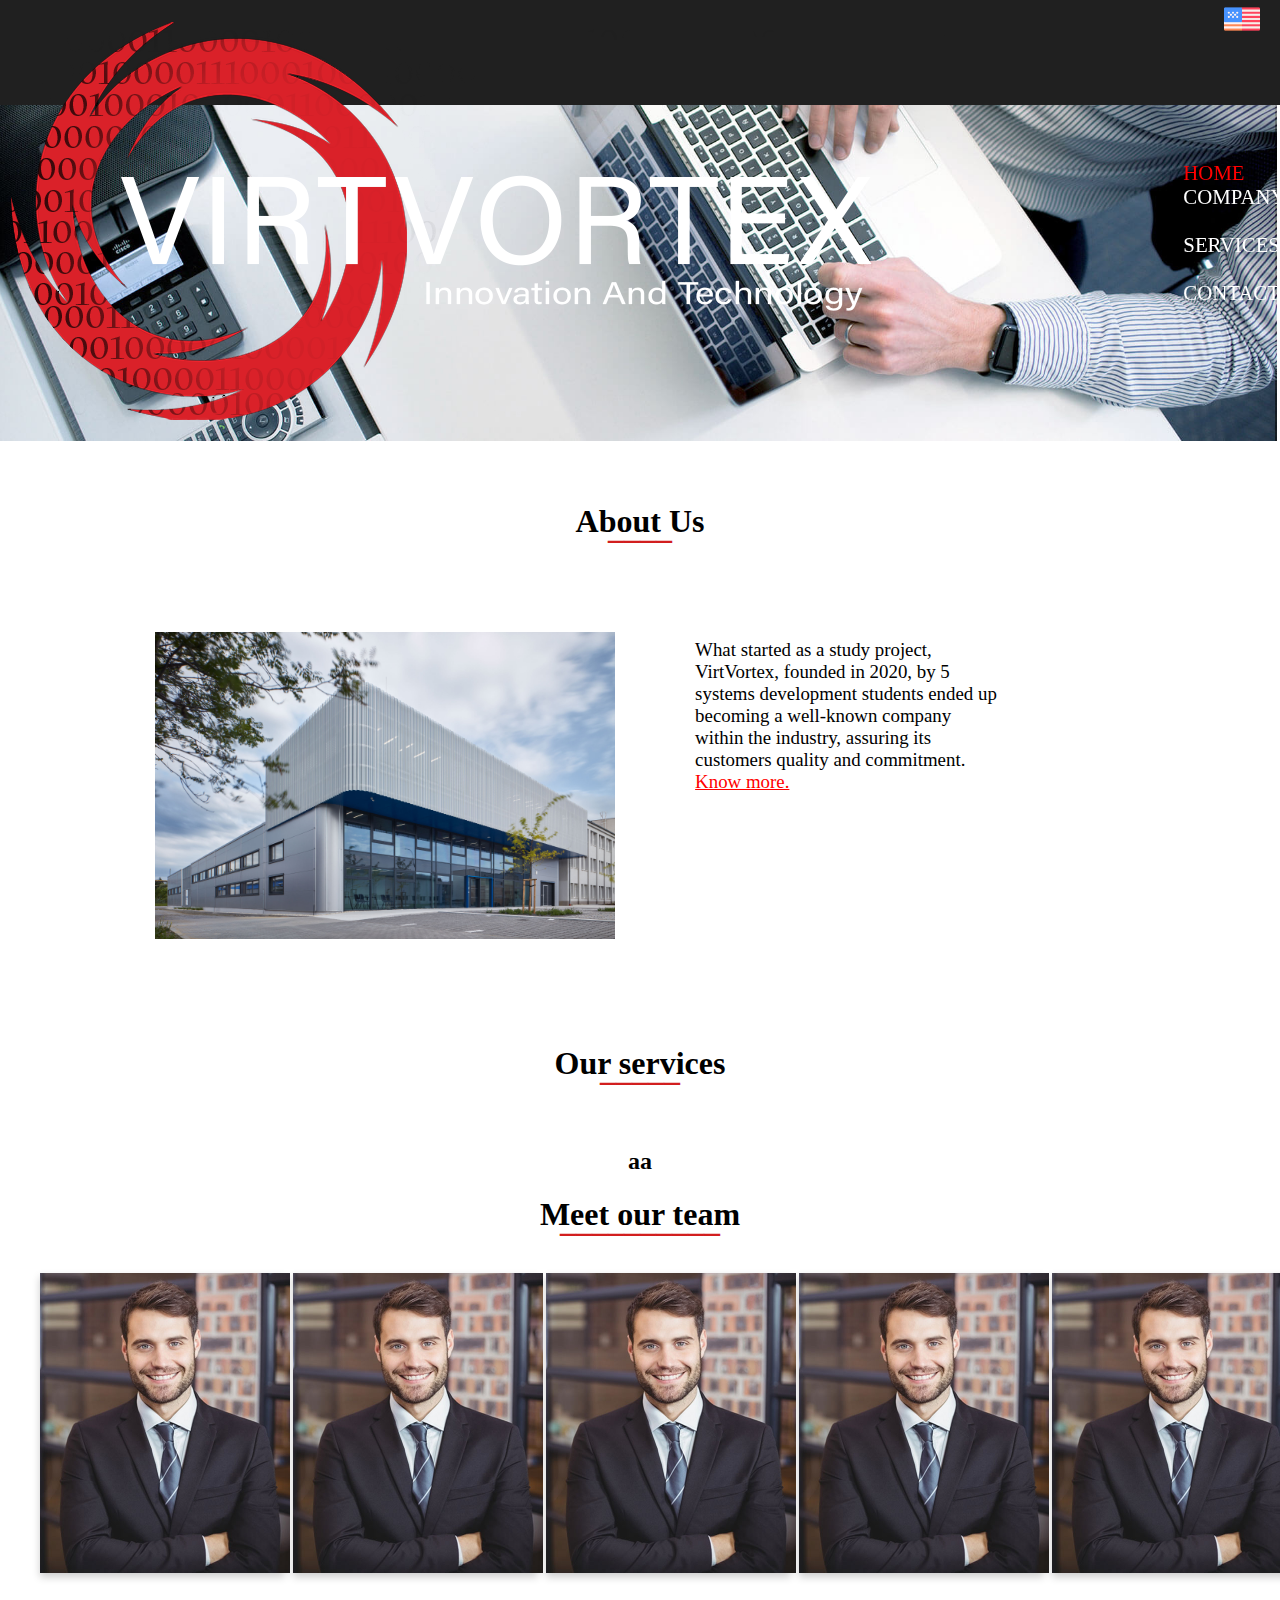
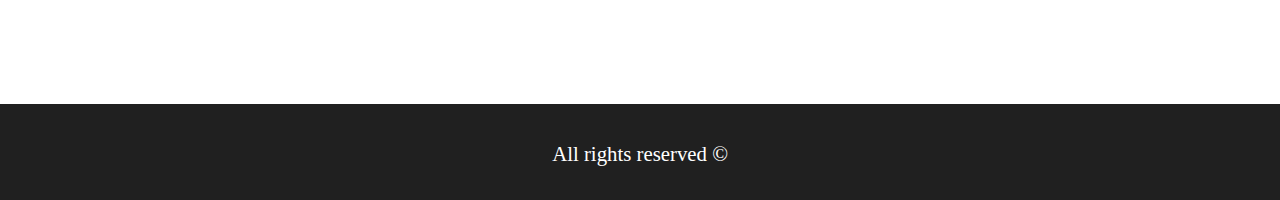
==== Site-da-Virtvortex-main/ingles/index.html @ 767a18a7 "Proporções ajustadas e bug fix" ====
<!doctype html>
<html lang="pt-br">

<head>
	<meta charset="UTF-8">
	<title>VirtVortexIT</title>
	<link rel="stylesheet" href="../css/style.css">
	<style>
	.flip-card {
  background-color: transparent;
  width: 245px;
  height: 300px;
  perspective: 1000px;
}

.flip-card-inner {
  position: relative;
  width: 100%;
  height: 100%;
  text-align: center;
  transition: transform 0.6s;
  transform-style: preserve-3d;
  box-shadow: 0 4px 8px 0 rgba(0,0,0,0.2);
}

.flip-card:hover .flip-card-inner {
  transform: rotateY(180deg);
}

.flip-card-front, .flip-card-back {
  position: absolute;
  width: 100%;
  height: 100%;
  -webkit-backface-visibility: hidden;
  backface-visibility: hidden;
}

.flip-card-front {
  background-color: #bbb;
  color: black;
}

.flip-card-back {
  background-color: rgb(210, 30, 30);
  color: white;
  transform: rotateY(180deg);
}

.txtcard{
margin-top:20%;
margin-left:3%;
margin-right:3%;
}

.cargo{
font-size:130%;
}


#underline{
margin-top:-4.1%;
color:rgb(210, 30, 30);
}

#fakecompany{
width:125%;
margin-left:-45%;
margin-top:15%;
}
.tblsobre{
margin-left:24%;
width:55%;
border-bottom-width:3px;
border-color:rgba(0,0,0,0);
border-style:groove;
}

.txtsobre{
font-size:118%;
}

.link{
color:red;
}

.txtcenter{
text-align:center;
}

.tblcard{
text-align:center;
margin-left:2.3%;
margin-top:-5%;
}

	</style>
</head>
<body>
	<header>
		<a href="../index.html"><img id="eua" src="img/eua.png" alt="bandeira do eua"></a>
		<table id="tbl_header">
			<tbody>
				<tr>
					<td><img id="logo" src="img/logo_binário.png" alt="logo da VirtVortexIT"></td>
					<td id="espaço"></td>
					<td>
						<ul>
							<li><a class="pagecolor" href="index.html">HOME &nbsp;&nbsp;&nbsp;&nbsp;
								</a>
							</li>
							<li><a href="empresa.html">COMPANY &nbsp;&nbsp;&nbsp;&nbsp;
								</a></li>
							<li><a href="serviços.html">SERVICES &nbsp;&nbsp;&nbsp;&nbsp;
								</a></li>
							<li><a href="contato.html">CONTACT &nbsp;&nbsp;&nbsp;&nbsp;
								</a></li>
						</ul>
					</td>
				</tr>
			</tbody>
		</table>
	</header>
	<table>
		<img id="banner" src="img/banner.jpg" alt="cara mexendo no computador">
		</br></br></br>
		<center>
			<h1>About Us</h1>
			<h1 id="underline">____</h1>
			<table class="tblsobre">
			<tbody>
			<tr class="tblsobre">
	<td class="tblsobre"><img src="img/fake_company.jpg" id="fakecompany"></td>
	<td class="txtsobre">What started as a study project, VirtVortex, founded in
							2020, by 5 systems development students
							ended up becoming a well-known company within the industry, assuring its customers quality
							and
							commitment. <a class="link" href="empresa.html">Know more.</a> <br/><br/><br/><br/><br/></td>
						</td>
					</tr>
				</tbody>
				</center>
			</table>
			<br/>
		<br/>
		<br/>
		<br/>
		<h1 class="txtcenter">Our services</h1>
		<h1 class="txtcenter" id="underline">_____</h1>
		<br/>
		<h2 class="txtcenter">aa</h2>
		<h1 class="txtcenter">Meet our team</h1>
		<h1 class="txtcenter" id="underline">__________</h1>
		<br />
		<br />
		<br />
		<br />
		
			<table class="tblcard">
				<tbody>
					<tr>
						<td>
							<div class="flip-card">
								<div class="flip-card-inner">
									<div class="flip-card-front">
										<img src="img/teste.jpg" alt="Avatar" style="height:300px;">
									</div>
									<div class="flip-card-back">
										<h1 class="txtcard">João Victor</h1>
										<p class="txtcard cargo">Front-end</p>
										<p class="txtcard">Formed by Etec Profº Basilidies de Godoy in
											system development</p>
									</div>
								</div>
							</div>
						</td>
						<td />
						<td>
							<div class="flip-card">
								<div class="flip-card-inner">
									<div class="flip-card-front">
										<img src="img/teste.jpg" alt="Avatar" style="height:300px;">
									</div>
									<div class="flip-card-back">
										<h1 class="txtcard">Iago Rian</h1>
										<p class="txtcard cargo">Front-end</p>
										<p class="txtcard">Formed by Etec Profº Basilidies de Godoy in
											system development</p>
									</div>
								</div>
							</div>
						</td>
						<td />
						<td>
							<div class="flip-card">
								<div class="flip-card-inner">
									<div class="flip-card-front">
										<img src="img/teste.jpg" alt="Avatar" style="height:300px;">
									</div>
									<div class="flip-card-back">
										<h1 class="txtcard">Gabriel Souza</h1>
										<p class="txtcard cargo">Back-end</p>
										<p class="txtcard">Formed by Etec Profº Basilidies de Godoy in
											system development</p>
									</div>
								</div>
							</div>
						</td>
						<td />
						<td>
							<div class="flip-card">
								<div class="flip-card-inner">
									<div class="flip-card-front">
										<img src="img/teste.jpg" alt="Avatar" style="height:300px;">
									</div>
									<div class="flip-card-back">
										<h1 class="txtcard">Rodrigo Souza</h1>
										<p class="txtcard cargo">Back-end</p>
										<p class="txtcard">Formed by Etec Profº Basilidies de Godoy in
											system development</p>
									</div>
								</div>
							</div>
						</td>
						<td />
						<td>
							<div class="flip-card">
								<div class="flip-card-inner">
									<div class="flip-card-front">
										<img src="img/teste.jpg" alt="Avatar" style="height:300px;">
									</div>
									<div class="flip-card-back">
										<h1 class="txtcard">Karen Amanda</h1>
										<p class="txtcard cargo">Database</p>
										<p class="txtcard">Formed by Etec Profº Basilidies de Godoy in
											system development</p>
									</div>
								</div>
							</div>
						</td>
						<td />

					</tr>
				</tbody>
			</table>
		
		<footer>
			<div id="direitos">All rights reserved ©</div>
		</footer>
</body>

</html>
---- Site-da-Virtvortex-main/css/style.css ----
/*cabeçalho*/
header{
    width: 100%;
    height: 10%;
    padding: 0.6%;
    margin-top: 0%;
    margin-right: 0%;
    margin-left: 0%;
    top: 0%;
    left: 0%;
    position: fixed;
	background-color:#202020;
}

#espaço{
    width: 50%;
    height: 50%;
}
li{
    list-style:none;
    display:inline;
    font-size:130%;

}
ul li a:hover{
    color: rgb(255, 0, 0)
}
ul li a{
    text-decoration:none;
    color:white;
}
#tbl_header{
    margin-top: -1.9%;
}
.pagecolor{
    color: rgb(255, 0, 0)
}

/*imagens*/
#logo{
	margin-bottom:5%;
	height: 16%;
}
#banner{
    margin-left: -2%;
    width: 102.4%;
}
#brasil{
    margin-top: -0.5%;
    height: 40%;
    margin-left: 95%;
}
#eua{
    margin-top: -0.5%;
    height: 40%;
    margin-left: 95%;
}


.membrosft
{
	height:40%;
	
}
#fakecompany {
    width: 120%;
    margin-left: -45%;
    margin-top: 15%;
}

/*meio do corpo */
.tblsobre {
    width: 55%;
    border-bottom-width: 3px;
    border-color: rgba(0, 0, 0, 0);
    border-style: groove;
}

.txtsobre {
    font-size: 118%;
}

.link {
    color: red;
}

/*flip-card*/
.flip-card {
    background-color: transparent;
    width: 245px;
    height: 300px;
    perspective: 1000px;
}

.flip-card-inner {
    position: relative;
    width: 100%;
    height: 100%;
    text-align: center;
    transition: transform 0.6s;
    transform-style: preserve-3d;
    box-shadow: 0 4px 8px 0 rgba(0, 0, 0, 0.2);
}

.flip-card:hover .flip-card-inner {
    transform: rotateY(180deg);
}

.flip-card-back {
    position: absolute;
    width: 100%;
    height: 100%;
    -webkit-backface-visibility: hidden;
    backface-visibility: hidden;
}

.flip-card-front {
    background-color: #bbb;
    color: black;
}

.flip-card-back {
    background-color: rgb(210, 30, 30);
    color: white;
    transform: rotateY(180deg);
}

.txtcard {
    margin-top: 20%;
    margin-left: 3%;
    margin-right: 3%;
}

.cargo {
    font-size: 130%;
}

#underline {
    margin-top: -3.9%;
    color: rgb(210, 30, 30);
}
/*rodapé*/
footer{
    margin-top: 10%;
    width: 96.01%;
    height: 5%;
    padding: 2%;
    margin-right: 0%;
    margin-left: 0%;
    left: 0%;
    right: 0%;
    position: absolute;
    background-color: #202020;
    color: rgb(255, 255, 255);
    text-align: center;
}
#direitos{
    margin-top: 1%;
    font-size: 130%;
}
/*responsividade*/
@media screen and(min-width:0px) and (max-width:500px)
{
 
 header table{
     flex-direction: column;
 }
 table img{
     width:100%;
     height: 100%;
 }

 #espaço,td,ul,li{
    flex-direction: column;
    width:100%;
    font-size:20px;
 }
 
 img{
     width: 100%;
 }
}
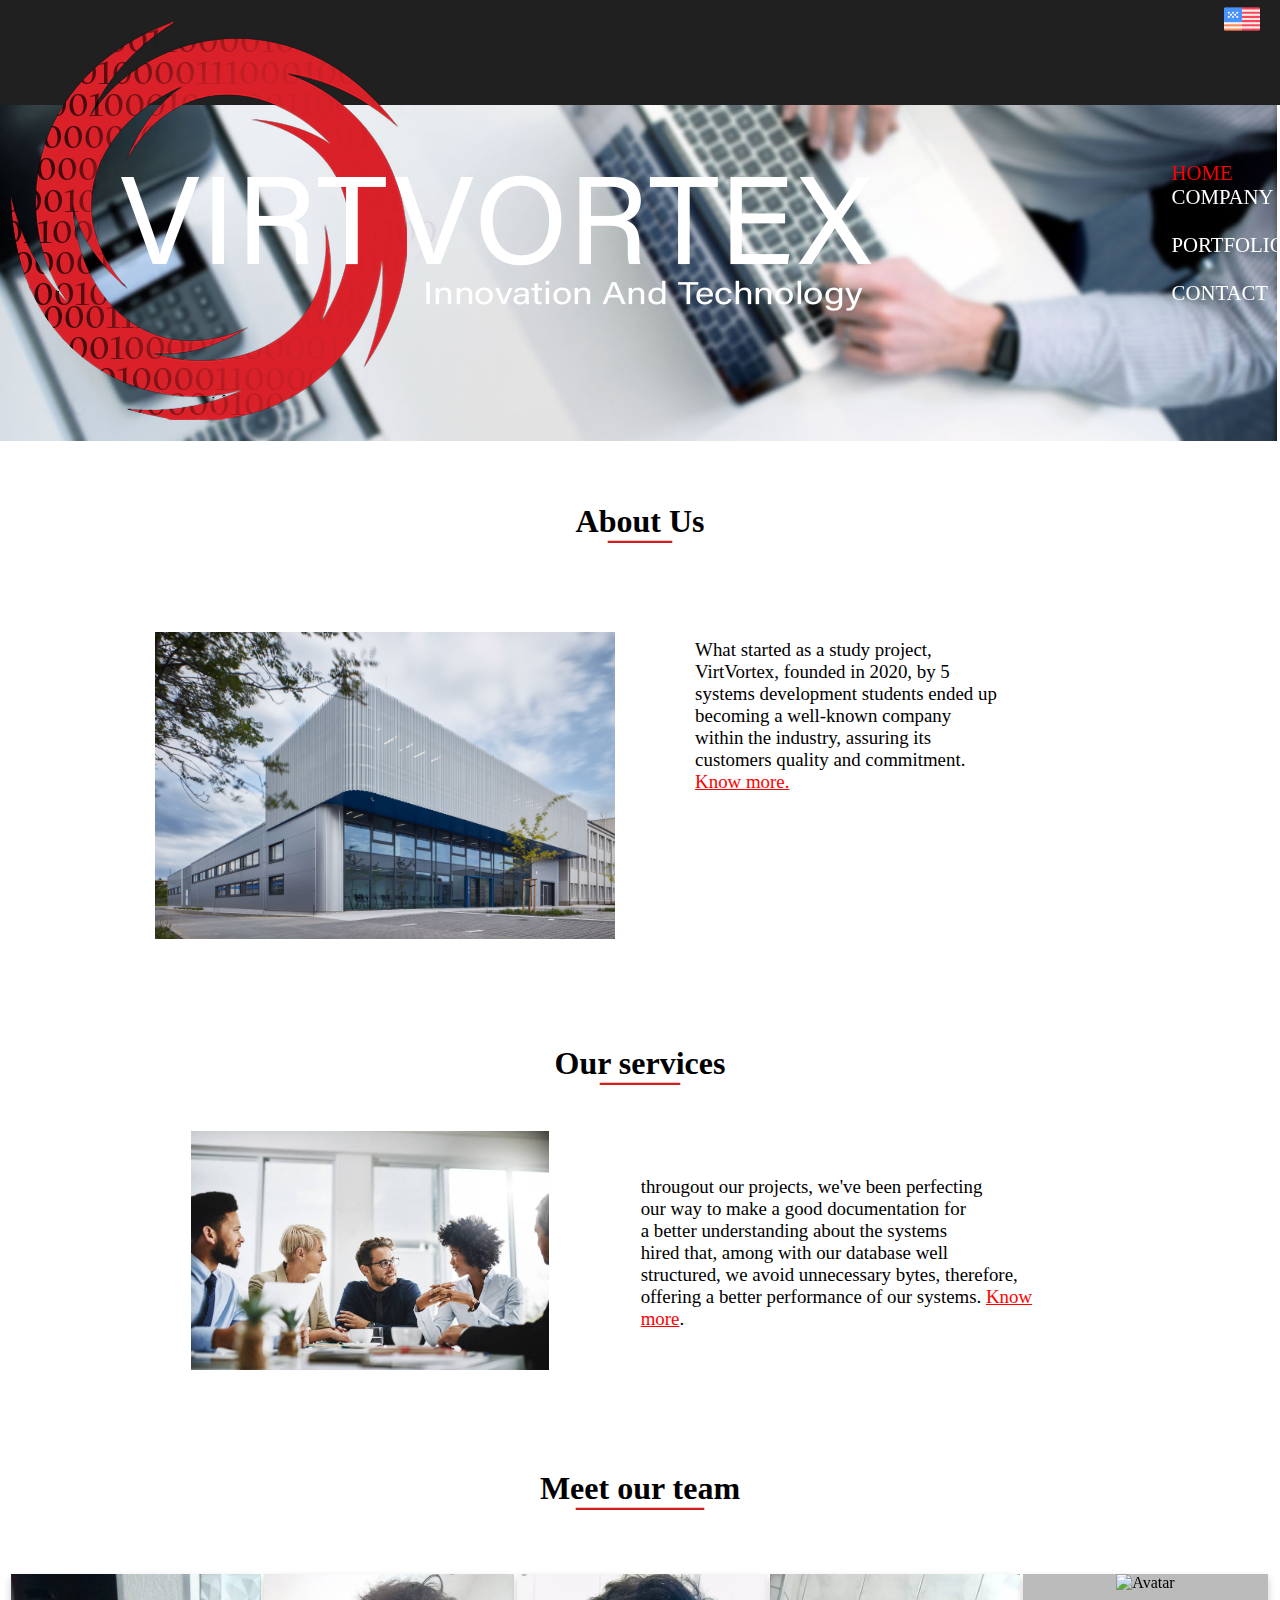
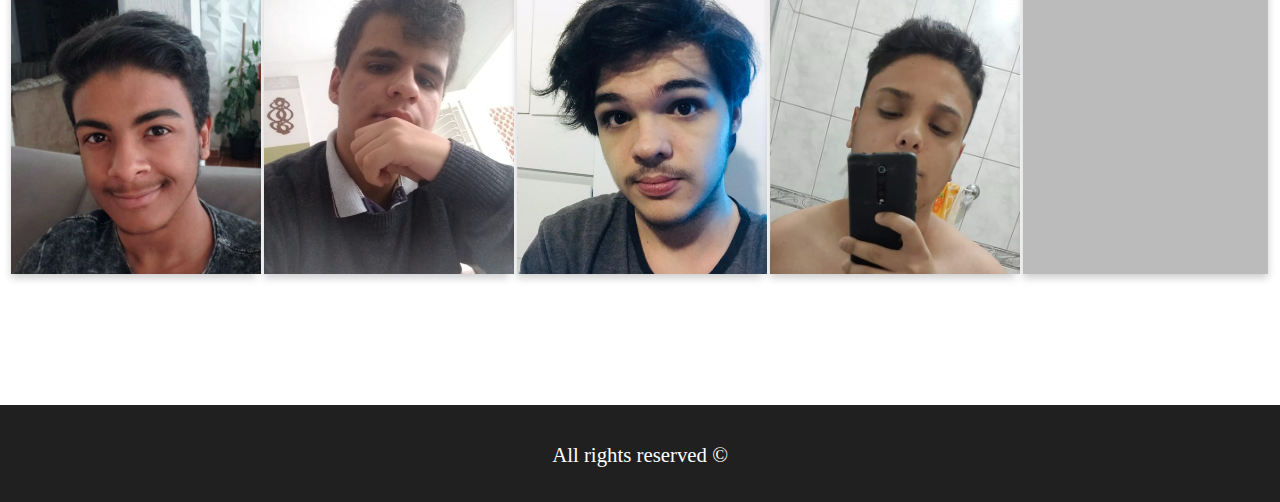
==== commit 068bbd62: "Site finalizado" ====
--- a/Site-da-Virtvortex-main/ingles/index.html
+++ b/Site-da-Virtvortex-main/ingles/index.html
@@ -83,15 +83,20 @@
 color:red;
 }
 
+#tblserv{
+width:55%;
+margin-left:12%;
+}
+
 .txtcenter{
 text-align:center;
 }
 
-.tblcard{
-text-align:center;
-margin-left:2.3%;
-margin-top:-5%;
-}
+#imgservhome{
+width:135%;
+margin-left:-68%;
+}
+
 
 	</style>
 </head>
@@ -110,7 +115,7 @@
 							</li>
 							<li><a href="empresa.html">COMPANY &nbsp;&nbsp;&nbsp;&nbsp;
 								</a></li>
-							<li><a href="serviços.html">SERVICES &nbsp;&nbsp;&nbsp;&nbsp;
+							<li><a href="serviços.html">PORTFOLIO &nbsp;&nbsp;&nbsp;&nbsp;
 								</a></li>
 							<li><a href="contato.html">CONTACT &nbsp;&nbsp;&nbsp;&nbsp;
 								</a></li>
@@ -147,101 +152,111 @@
 		<h1 class="txtcenter">Our services</h1>
 		<h1 class="txtcenter" id="underline">_____</h1>
 		<br/>
-		<h2 class="txtcenter">aa</h2>
-		<h1 class="txtcenter">Meet our team</h1>
-		<h1 class="txtcenter" id="underline">__________</h1>
-		<br />
-		<br />
-		<br />
-		<br />
-		
-			<table class="tblcard">
-				<tbody>
-					<tr>
-						<td>
-							<div class="flip-card">
-								<div class="flip-card-inner">
-									<div class="flip-card-front">
-										<img src="img/teste.jpg" alt="Avatar" style="height:300px;">
-									</div>
-									<div class="flip-card-back">
-										<h1 class="txtcard">João Victor</h1>
-										<p class="txtcard cargo">Front-end</p>
-										<p class="txtcard">Formed by Etec Profº Basilidies de Godoy in
-											system development</p>
-									</div>
-								</div>
-							</div>
-						</td>
-						<td />
-						<td>
-							<div class="flip-card">
-								<div class="flip-card-inner">
-									<div class="flip-card-front">
-										<img src="img/teste.jpg" alt="Avatar" style="height:300px;">
-									</div>
-									<div class="flip-card-back">
-										<h1 class="txtcard">Iago Rian</h1>
-										<p class="txtcard cargo">Front-end</p>
-										<p class="txtcard">Formed by Etec Profº Basilidies de Godoy in
-											system development</p>
-									</div>
-								</div>
-							</div>
-						</td>
-						<td />
-						<td>
-							<div class="flip-card">
-								<div class="flip-card-inner">
-									<div class="flip-card-front">
-										<img src="img/teste.jpg" alt="Avatar" style="height:300px;">
-									</div>
-									<div class="flip-card-back">
-										<h1 class="txtcard">Gabriel Souza</h1>
-										<p class="txtcard cargo">Back-end</p>
-										<p class="txtcard">Formed by Etec Profº Basilidies de Godoy in
-											system development</p>
-									</div>
-								</div>
-							</div>
-						</td>
-						<td />
-						<td>
-							<div class="flip-card">
-								<div class="flip-card-inner">
-									<div class="flip-card-front">
-										<img src="img/teste.jpg" alt="Avatar" style="height:300px;">
-									</div>
-									<div class="flip-card-back">
-										<h1 class="txtcard">Rodrigo Souza</h1>
-										<p class="txtcard cargo">Back-end</p>
-										<p class="txtcard">Formed by Etec Profº Basilidies de Godoy in
-											system development</p>
-									</div>
-								</div>
-							</div>
-						</td>
-						<td />
-						<td>
-							<div class="flip-card">
-								<div class="flip-card-inner">
-									<div class="flip-card-front">
-										<img src="img/teste.jpg" alt="Avatar" style="height:300px;">
-									</div>
-									<div class="flip-card-back">
-										<h1 class="txtcard">Karen Amanda</h1>
-										<p class="txtcard cargo">Database</p>
-										<p class="txtcard">Formed by Etec Profº Basilidies de Godoy in
-											system development</p>
-									</div>
-								</div>
-							</div>
-						</td>
-						<td />
-
-					</tr>
-				</tbody>
-			</table>
+		<center>
+		<table id="tblserv">
+			<tbody>
+			<tr>
+			<td>
+			<img id="imgservhome" src="img/meeting.jpg">
+			</td>
+			<td class="txtsobre">througout our projects, we've been perfecting<br/>our way to make a good documentation for<br/>
+a better understanding about the systems<br/> hired that, among with our database well<br/> structured, 
+we avoid unnecessary bytes, 
+		therefore, offering a better performance of our systems. <a class="link" href="serviços.html">Know more</a>.
+			</td>
+			</tr>
+		</table>
+		<br/>
+		<br/>
+		<br/>
+		<br/>
+		<h1/>Meet our team
+		<h1 id="underline">________</h1>
+		<br/>
+		<br/>
+	<table class="tblcard">
+		<tbody>
+		<tr>
+		<td>
+	<div class="flip-card">
+  <div class="flip-card-inner">
+    <div class="flip-card-front">
+      <img src="img/rajesh.jpg" id="rajesh" alt="Avatar" style="height:300px;">
+    </div>
+    <div class="flip-card-back">
+      <h1 class="txtcard">João Victor</h1> 
+      <p class="txtcard cargo">Front-end</p> 
+      <p class="txtcard">Formed by Etec Profº Basilidies de Godoy in system development</p>
+    </div>
+  </div>
+</div>
+	</td>
+	<td/>
+	<td>
+	<div class="flip-card">
+  <div class="flip-card-inner">
+    <div class="flip-card-front">
+      <img src="img/tiago.jpg" alt="Avatar" style="height:300px;">
+    </div>
+    <div class="flip-card-back">
+      <h1 class="txtcard">Iago Rian</h1> 
+      <p class="txtcard cargo">Front-end</p> 
+      <p class="txtcard">Formed by Etec Profº Basilidies de Godoy in system development</p>
+    </div>
+  </div>
+</div>
+	</td>
+	<td/>
+	<td>
+	<div class="flip-card">
+  <div class="flip-card-inner">
+    <div class="flip-card-front">
+      <img src="img/eu.jpg" id="soulindo" alt="Avatar" style="height:300px;">
+    </div>
+    <div class="flip-card-back">
+      <h1 class="txtcard">Gabriel Souza</h1> 
+      <p class="txtcard cargo">Back-end</p> 
+      <p class="txtcard">Formed by Etec Profº Basilidies de Godoy in system development</p>
+    </div>
+  </div>
+</div>
+	</td>
+	<td/>
+	<td>
+	<div class="flip-card">
+  <div class="flip-card-inner">
+    <div class="flip-card-front">
+      <img src="img/fedorento.jpg" alt="Avatar" style="height:300px;">
+    </div>
+    <div class="flip-card-back">
+      <h1 class="txtcard">Rodrigo Souza</h1> 
+      <p class="txtcard cargo">Back-end</p> 
+      <p class="txtcard">Formed by Etec Profº Basilidies de Godoy in system development</p>
+    </div>
+  </div>
+</div>
+	</td>
+	<td/>
+	<td>
+	<div class="flip-card">
+  <div class="flip-card-inner">
+    <div class="flip-card-front">
+      <img src="img/karen.jpg" alt="Avatar" style="height:300px;">
+    </div>
+    <div class="flip-card-back">
+      <h1 class="txtcard">Karen Amanda</h1> 
+      <p class="txtcard cargo">Databse</p> 
+      <p class="txtcard">Formed by Etec Profº Basilidies de Godoy in system development</p>
+    </div>
+  </div>
+</div>
+	</td>
+	<td/>
+	
+	</tr>
+	</tbody>
+		</table>
+	</center>
 		
 		<footer>
 			<div id="direitos">All rights reserved ©</div>
